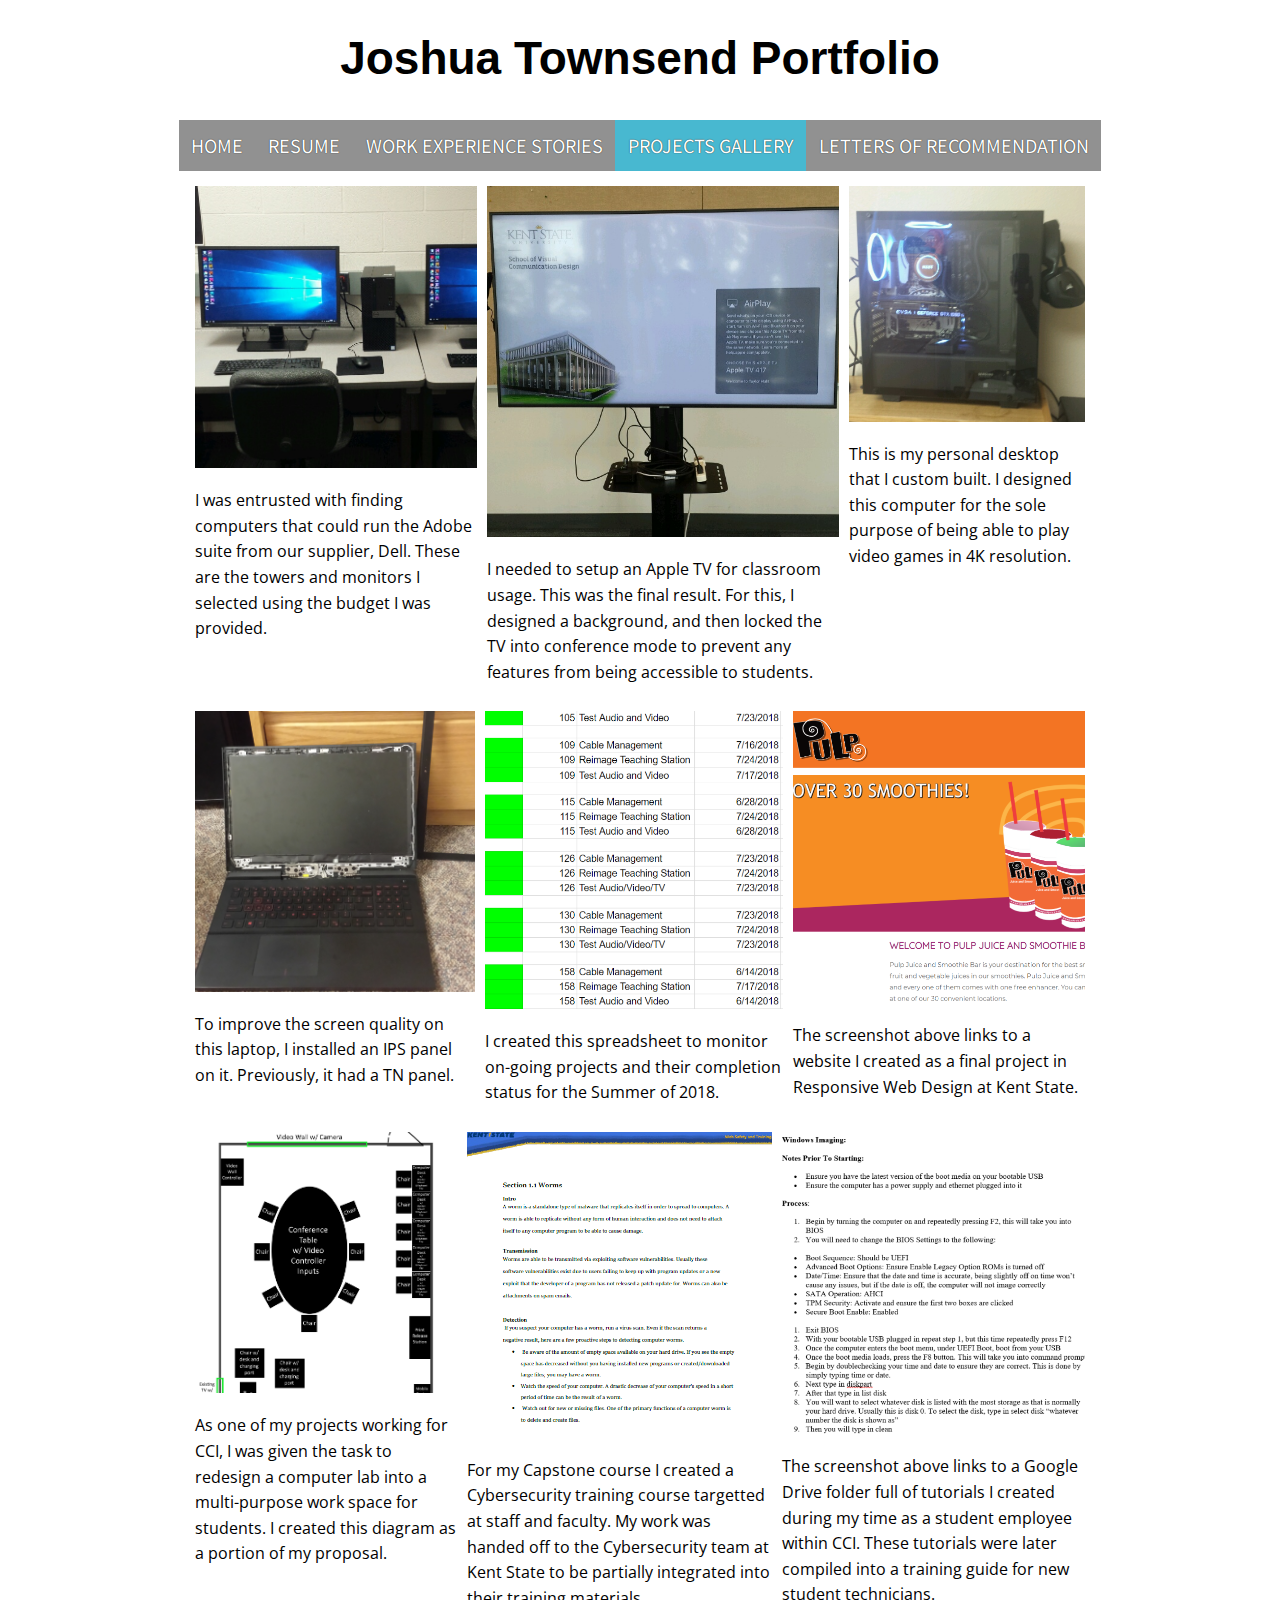
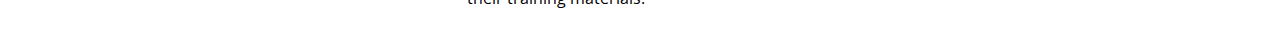
==== gallery.html @ f443a2e9 "Lots of updates" ====
<!DOCTYPE html>
<html lang="en" dir="ltr">
  <head>
    <link href="https://fonts.googleapis.com/css?family=Syncopate|Noto+Sans+KR|Open+Sans" rel="stylesheet">
    <link rel="stylesheet" type="text/css" href="port.css">
    <meta charset="utf-8">
    <meta http-equiv="X-UA-Compatible" content="IE=edge">
    <meta name="viewport" content="width=device-width, initial-scale=1">
    <title>Gallery</title>
    <link rel="apple-touch-icon" sizes="180x180" href="apple-touch-icon.png">
    <link rel="icon" type="image/png" sizes="32x32" href="favicon-32x32.png">
    <link rel="icon" type="image/png" sizes="16x16" href="favicon-16x16.png">
    <link rel="manifest" href="site.webmanifest">
    <link rel="mask-icon" href="safari-pinned-tab.svg" color="#5bbad5">
    <meta name="msapplication-TileColor" content="#2d89ef">
    <meta name="theme-color" content="#ff0000">
  </head>
  <body>

    <header>
<h1>Joshua Townsend Portfolio</h1>
    </header>

<section class="navigator">
    <nav>
          <ul>
            <li><a href="index.html">HOME</a></li>
            <li><a href="resume.html">RESUME</a></li>
            <li><a href="stories.html">WORK EXPERIENCE STORIES</a></li>
            <li><a class="active" href="gallery.html">PROJECTS GALLERY</a></li>
            <li><a href="#">LETTERS OF RECOMMENDATION</a></li>
          </ul>
      </nav>
</section>

    <main>

      <section class="rowone">
        <div class="media">
      <a target="_blank" href="Images/LabFull.jpg">
			<img src="Images/LabSmall.png" alt= "Lab Computers">
    </a>
    <p>I was entrusted with finding computers that could run the Adobe suite from our supplier, Dell. These are the towers and monitors I selected using the budget I was provided.</p>
		</div>
    <div class="media">
      <a target="_blank" href="Images/TVFull.jpg">
      <img src="Images/TVSmall.png" alt= "Apple TV">
      </a>
    <p>I needed to setup an Apple TV for classroom usage. This was the final result. For this, I designed a background, and then locked the TV into conference mode to prevent any features from being accessible to students.</p>
</div>
<div class="media">
  <a target="_blank" href="Images/DesktopSmall.png">
  <img src="Images/DesktopSmall.png" alt= "My Desktop">
</a>
<p>This is my personal desktop that I custom built. I designed this computer for the sole purpose of being able to play video games in 4K resolution.</p>
</div>
</section>
<section class="rowtwo">
<div class="media">
  <a target="_blank" href="Images/LaptopFull.jpg">
  <img src="Images/LaptopSmall.png" alt= "Screen Replacement">
</a>
<p>To improve the screen quality on this laptop, I installed an IPS panel on it. Previously, it had a TN panel. </p>
</div>
<div class="media">
  <a target="_blank" href="Images/SumProFull.png">
  <img src="Images/SumProSmall.png" alt= "Project Spreadsheet">
</a>
<p>I created this spreadsheet to monitor on-going projects and their completion status for the Summer of 2018.</p>
</div>
<div class="media">
  <a target="_blank" href="https://kentstateweb.github.io/fall-2018-joshua-townsend-pulp/prototype/index.html">
  <img src="Images/PulpSmall.png" alt= "Pulp Website Project">
</a>
<p>The screenshot above links to a website I created as a final project in Responsive Web Design at Kent State.</p>
</div>
</section>

<section class="rowthree">
<div class="media">
  <a target="_blank" href="Images/TLH168Full.png">
  <img src="Images/TLH168Small.png" alt= "Room Redesign Diagram">
</a>
<p>As one of my projects working for CCI, I was given the task to redesign a computer lab into a multi-purpose work space for students. I created this diagram as a portion of my proposal. </p>
</div>
<div class="media">
  <a target="_blank" href="https://drive.google.com/drive/folders/1Aks75MblOYzc4GlrwP5-O37Lk4slXQBx?usp=sharing">
  <img src="Images/SecSmall.png" alt= "Cybersecurity Training Document">
</a>
<p>For my Capstone course I created a Cybersecurity training course targetted at staff and faculty. My work was handed off to the Cybersecurity team at Kent State to be partially integrated into their training materials.</p>
</div>
<div class="media">
  <a target="_blank" href="https://drive.google.com/drive/folders/1WPV7ozfMP_HC9NWg10Ablg5cceabkga9?usp=sharing">
  <img src="Images/TrainingSmall.png" alt= "On-Board Training Document">
</a>
<p>The screenshot above links to a Google Drive folder full of tutorials I created during my time as a student employee within CCI. These tutorials were later compiled into a training guide for new student technicians.</p>
</div>
</section>

    </main>

    <footer>

    </footer>

  </body>
</html>
---- port.css ----
body {
	max-width: 100%;
}

header {
	margin: 0 auto;
  width: 100%;
	position: relative;
}

h1 {
	font-family: 'Syncopate', sans-serif;
	font-size: 46px;
}

@media screen and (min-width: 1100px){
.navigator {
	text-align: center;
}

nav {
	display: inline-block;
}

nav a {
	display: inline-block;
}

nav li {
	display: inline-block;
}
}

@media screen and (max-width: 1099px){
	h1 {
		text-align: center;
		font-size: 42px;
	}
}

@media screen and (min-width: 1100px){
	h1 {
		text-align: center;
	}
}

h2 {
	font-family: 'Open Sans', sans-serif;
	font-size: 30px;
}

/* Main Content Area  */
main {
	margin: 0 auto;
	width: 900px;
	max-width: 100%;
}

/* Navigation */
nav {
	background: #919191;
	margin-top: 4px;
}
nav ul {
  list-style: none;
	padding: 0;
	margin: 0;
}
nav li {
	text-align: center;
	color: white;
}
@media screen and (min-width: 1100px) {
	nav ul {
		display: flex;
	}
}

/* Navigation Links */

li a {
    display: block;
		color: white;
		text-shadow: #000 0px 0px 1px;
    text-decoration: none;
		padding: 0.7em;
		font-size: 18px;
		font-family: 'Noto Sans KR', sans-serif;
}

li a:hover {
    background-color: #484A47;
    color: white;
}

li a.active {
    background-color: #48B8D0;
    color: white;
}

main p {
  line-height: 160%;
	font-family: 'Open Sans', sans-serif;
}

main img {
  max-width: 100%;
}

.Professional {
	margin: 0 auto;
  width: 45%;
  padding-top: 0.5em;
  padding-bottom: 0.5em;
}

@media screen and (min-width: 1100px) {
  .Professional {
		float: right;
		width: 30%;
		padding-left: 25px;
		padding-top: 25px;
		padding-bottom: 25px;
	}
}

/* Gallery */

section .media {
   min-width: 0;
   margin: 5px;
	 max-width: 500px;
}

section img {
	 width: 100%;
	 max-width: 100%;
}

.rowone {
	margin-top: 10px;
	justify-content: center;
}

.rowtwo {
	justify-content: center;
}

.rowthree {
	justify-content: center;
}

/* Gallery Row Control */
@media screen and (min-width: 1100px) {
	.rowone {
			display: flex;
		}
		.rowtwo {
				display: flex;
			}
			.rowthree {
					display: flex;
				}

			/* Gallery Image Effect */
			section img:hover {
			    transform: scale(0.97);
			    transition: 0.5s all ease;
			}
}

.Qualifications {
	font-family: 'Open Sans', sans-serif;
	line-height: 160%;
}

.Long {
	margin: 0;
  padding: 1em;
}

h3 {
	font-weight: normal;
	font-family: 'Open Sans', sans-serif;
	font-size: 16px;
	padding: 0.3em;
  margin: 0;
}

.Button {
	background-color: #48B8D0;
	color: white;
	text-decoration: none;
	padding: 1.1em;
	border-radius: 0.7em;
	font-family: 'Open Sans', sans-serif;
	text-shadow: #000 0px 0px 2px;
	box-shadow: black 0px 1px 3px;
}

.headertext {
	max-width: 100%;
	max-height: auto;
}
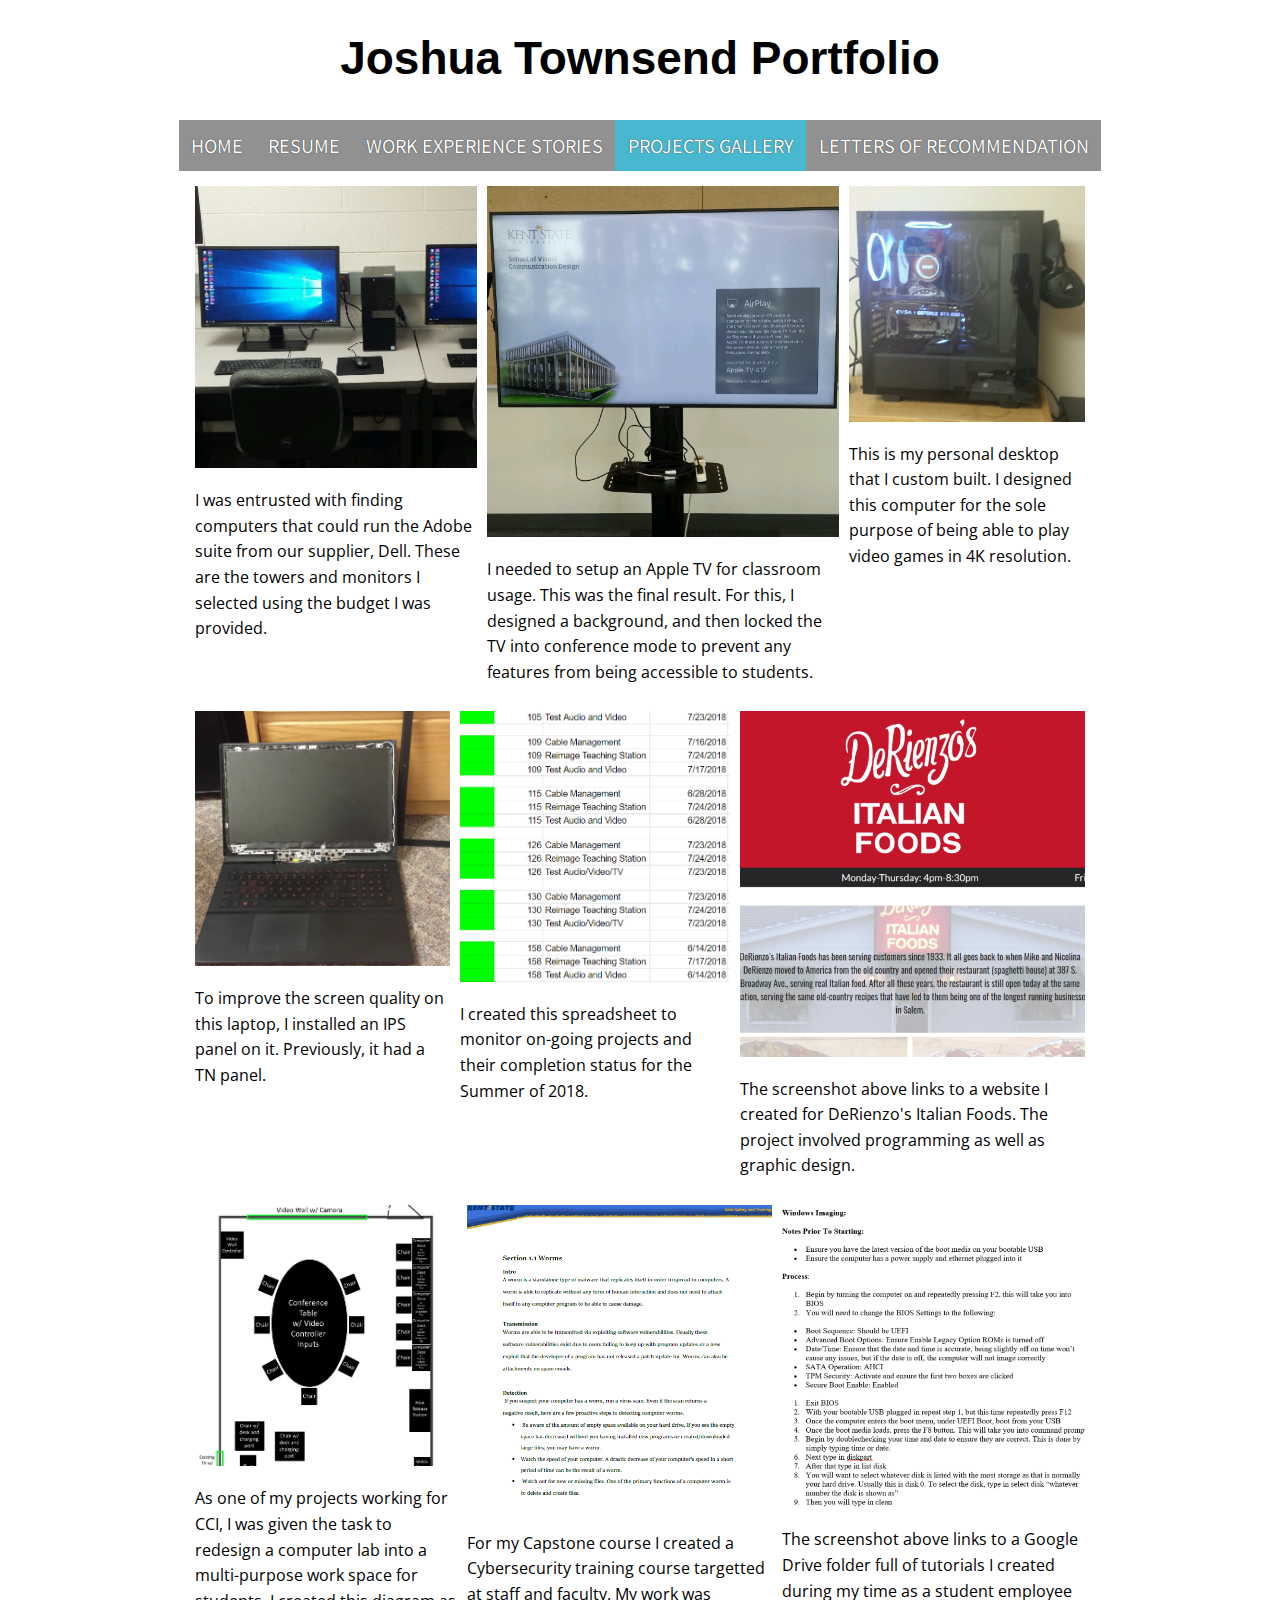
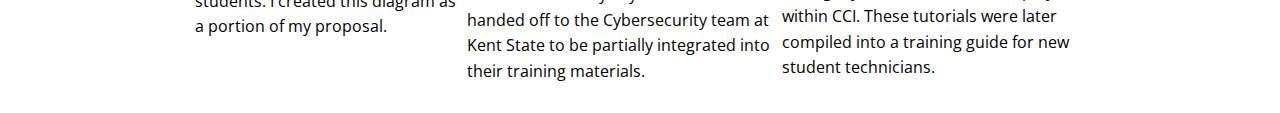
==== commit d1ee500d: "Added DeRienzos Project" ====
--- a/gallery.html
+++ b/gallery.html
@@ -24,11 +24,11 @@
 <section class="navigator">
     <nav>
           <ul>
-            <li><a href="index.html">HOME</a></li>
-            <li><a href="resume.html">RESUME</a></li>
-            <li><a href="stories.html">WORK EXPERIENCE STORIES</a></li>
-            <li><a class="active" href="gallery.html">PROJECTS GALLERY</a></li>
-            <li><a href="#">LETTERS OF RECOMMENDATION</a></li>
+            <li><a href="index">HOME</a></li>
+            <li><a href="resume">RESUME</a></li>
+            <li><a href="stories">WORK EXPERIENCE STORIES</a></li>
+            <li><a class="active" href="gallery">PROJECTS GALLERY</a></li>
+            <li><a href="letters">LETTERS OF RECOMMENDATION</a></li>
           </ul>
       </nav>
 </section>
@@ -69,10 +69,10 @@
 <p>I created this spreadsheet to monitor on-going projects and their completion status for the Summer of 2018.</p>
 </div>
 <div class="media">
-  <a target="_blank" href="https://kentstateweb.github.io/fall-2018-joshua-townsend-pulp/prototype/index.html">
-  <img src="Images/PulpSmall.png" alt= "Pulp Website Project">
+  <a target="_blank" href="https://derienzositalianfoods.com/">
+  <img src="Images/DeRienzosSmall.png" alt= "Pulp Website Project">
 </a>
-<p>The screenshot above links to a website I created as a final project in Responsive Web Design at Kent State.</p>
+<p>The screenshot above links to a website I created for DeRienzo's Italian Foods. The project involved programming as well as graphic design.</p>
 </div>
 </section>
 
--- a/port.css
+++ b/port.css
@@ -202,3 +202,33 @@
 	max-width: 100%;
 	max-height: auto;
 }
+
+.Recs {
+	float: center;
+	margin: 0 auto;
+}
+
+.letters {
+	font-weight: normal;
+	font-family: 'Open Sans', sans-serif;
+	font-size: 16px;
+	padding: 0.3em;
+  margin: 0;
+	background-color: #48B8D0;
+	color: white;
+	text-shadow: #000 0px 0px 2px;
+}
+
+.Title {
+	width: 660px;
+	display: block;
+	text-align: center;
+	margin: 0 auto;
+	max-width: 100%;
+	height: auto;
+}
+
+iframe {
+	max-width: 100%;
+	height: auto;
+}
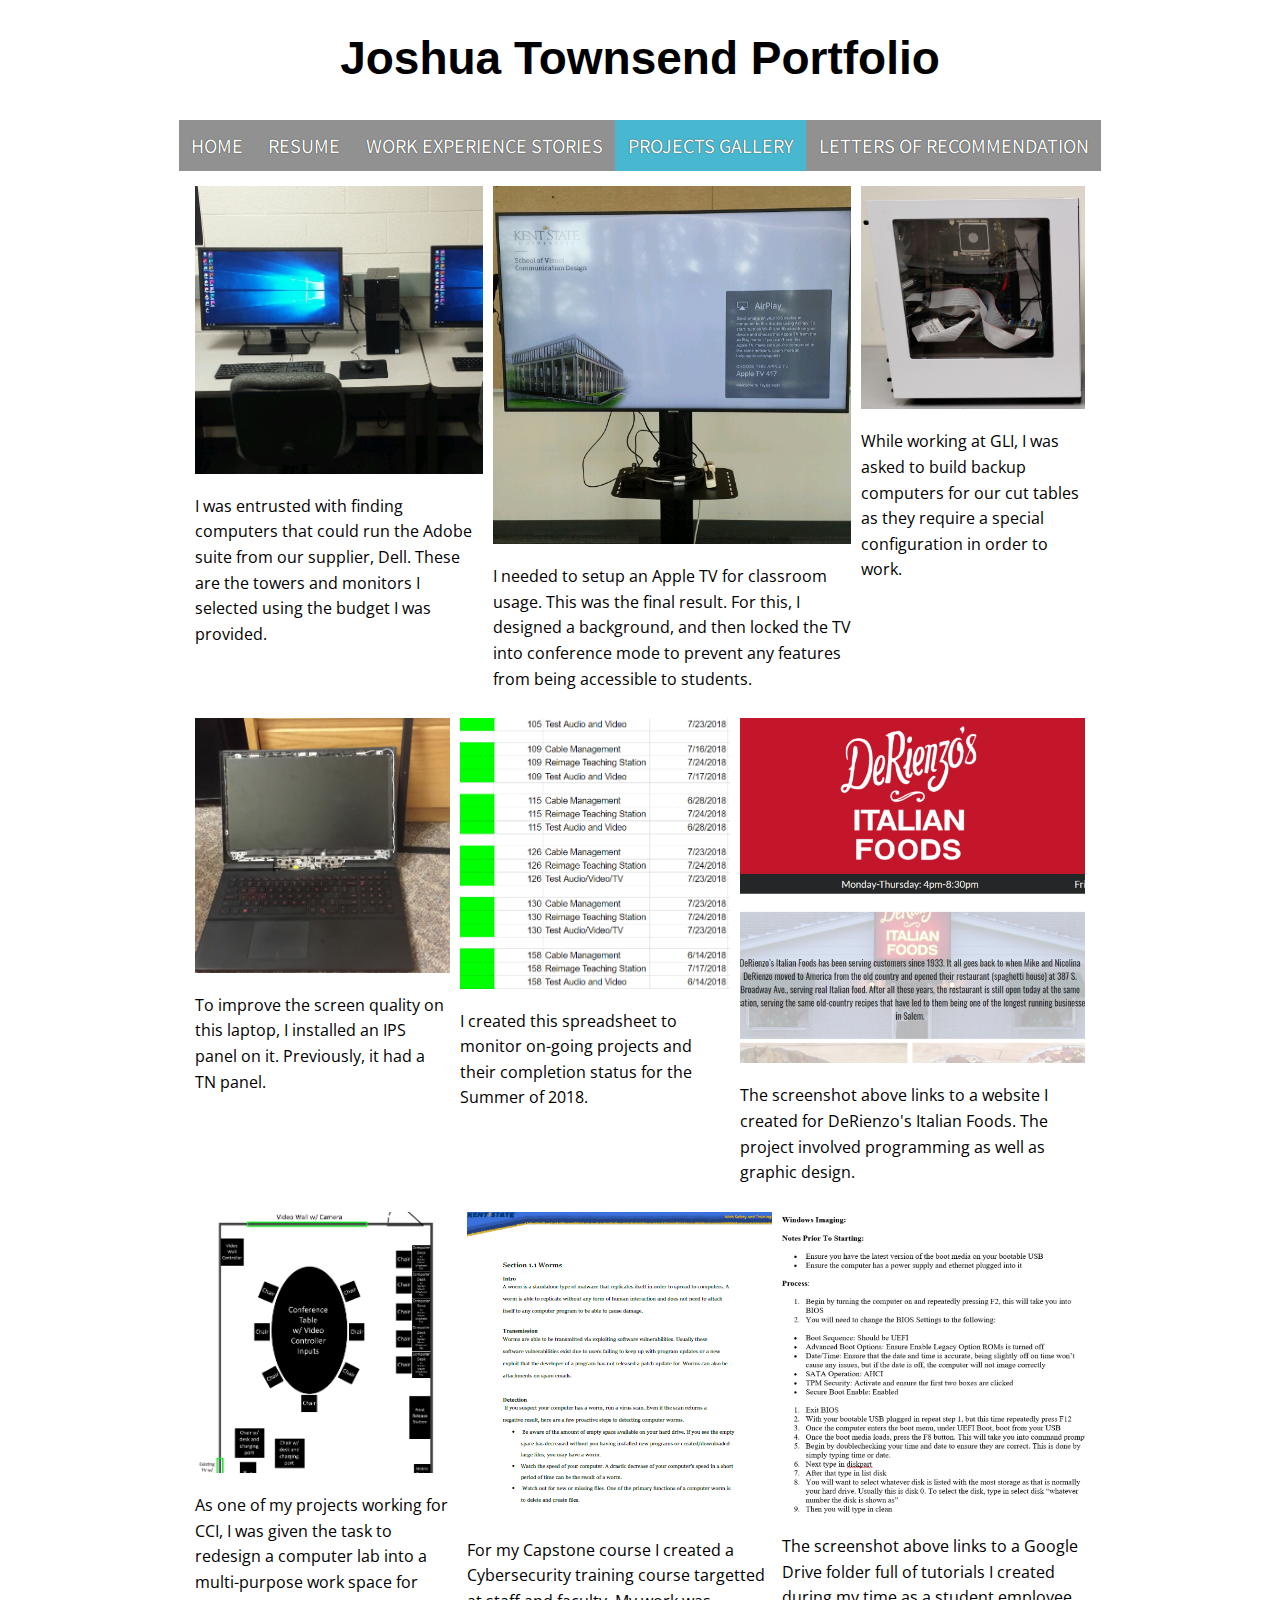
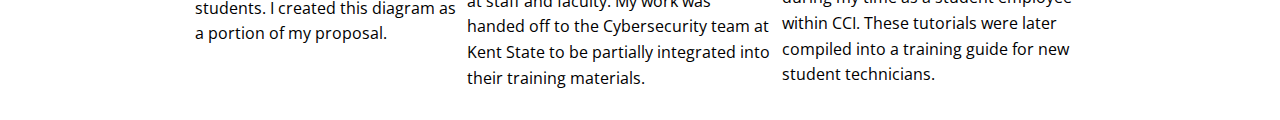
==== commit 1e78bda9: "Gallery Page Updated" ====
--- a/gallery.html
+++ b/gallery.html
@@ -49,10 +49,10 @@
     <p>I needed to setup an Apple TV for classroom usage. This was the final result. For this, I designed a background, and then locked the TV into conference mode to prevent any features from being accessible to students.</p>
 </div>
 <div class="media">
-  <a target="_blank" href="Images/DesktopSmall.png">
-  <img src="Images/DesktopSmall.png" alt= "My Desktop">
+  <a target="_blank" href="Images/CutFull.png">
+  <img src="Images/CutSmall.png" alt= "Cut Table Computers">
 </a>
-<p>This is my personal desktop that I custom built. I designed this computer for the sole purpose of being able to play video games in 4K resolution.</p>
+<p>While working at GLI, I was asked to build backup computers for our cut tables as they require a special configuration in order to work.</p>
 </div>
 </section>
 <section class="rowtwo">
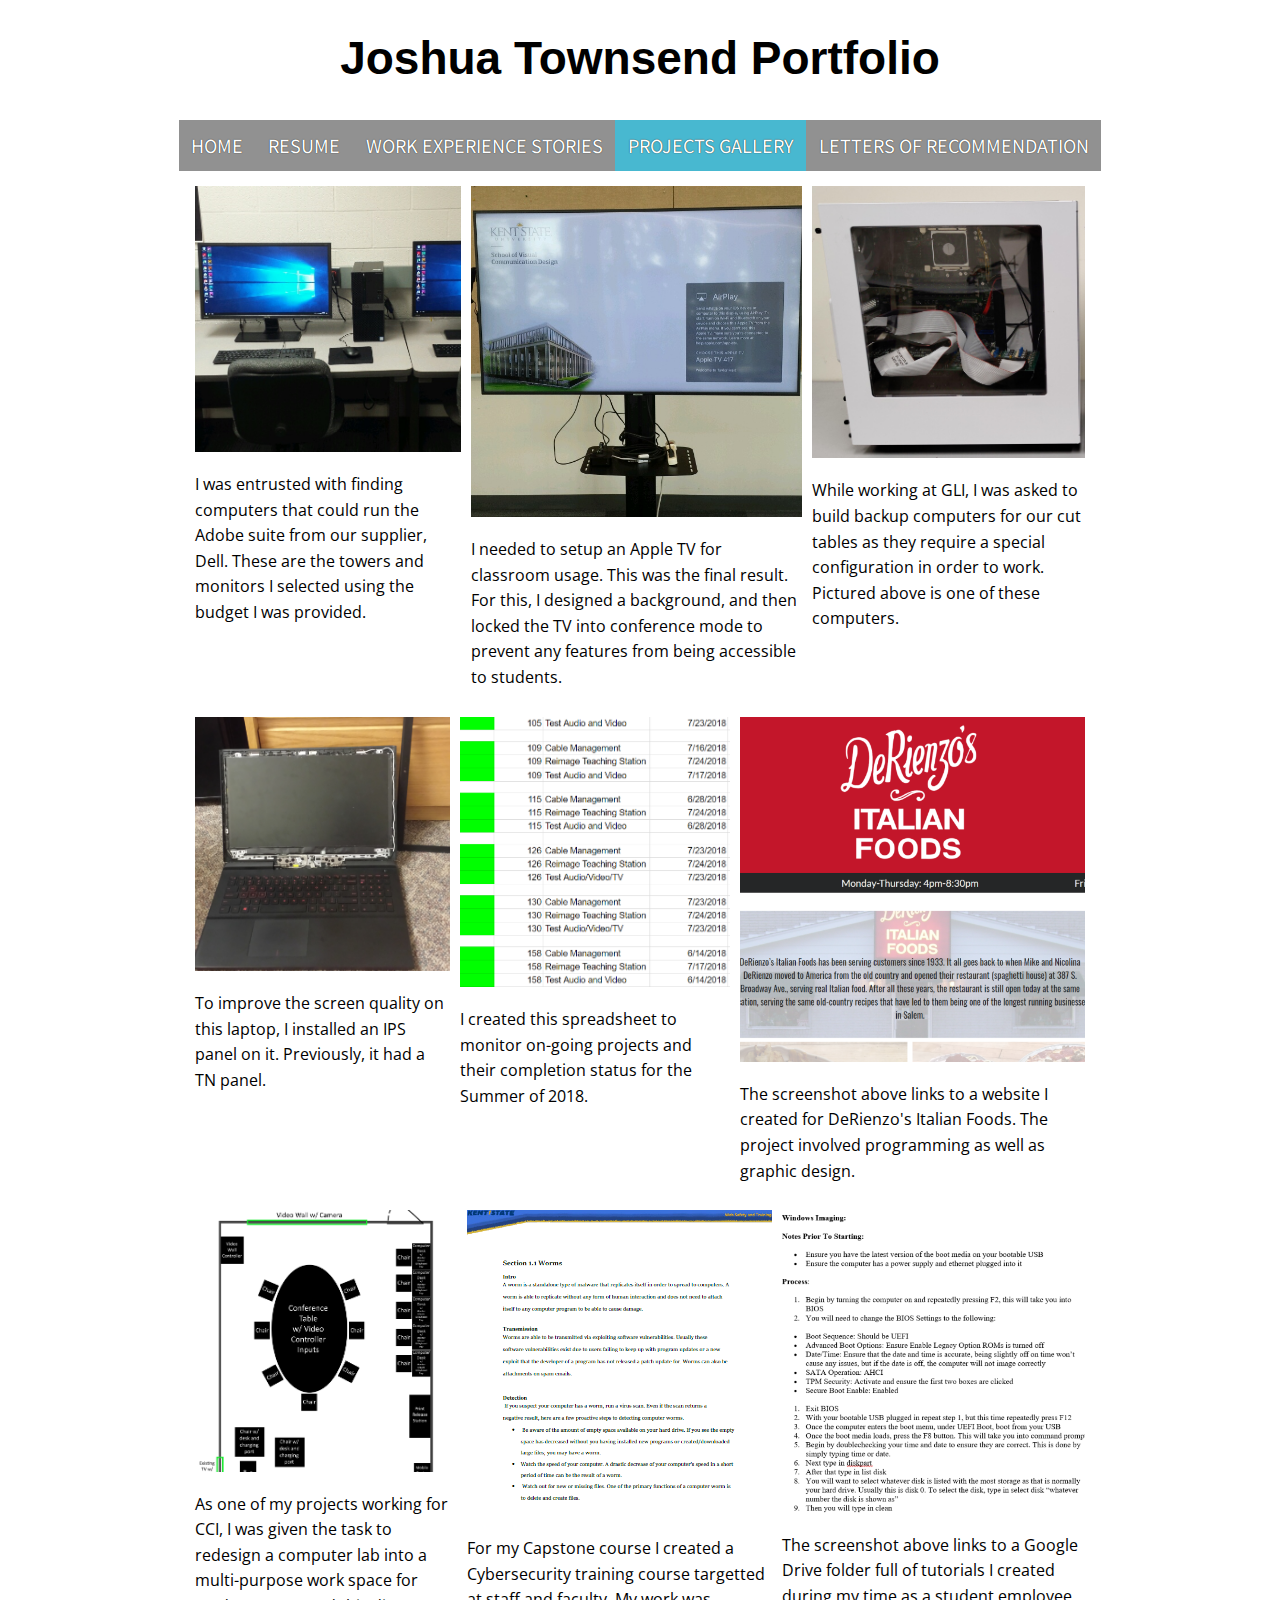
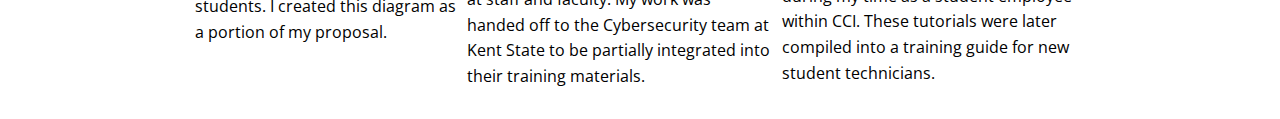
==== commit 668d81f6: "Some Final Tweak for GLI Update" ====
--- a/gallery.html
+++ b/gallery.html
@@ -52,7 +52,7 @@
   <a target="_blank" href="Images/CutFull.png">
   <img src="Images/CutSmall.png" alt= "Cut Table Computers">
 </a>
-<p>While working at GLI, I was asked to build backup computers for our cut tables as they require a special configuration in order to work.</p>
+<p>While working at GLI, I was asked to build backup computers for our cut tables as they require a special configuration in order to work. Pictured above is one of these computers.</p>
 </div>
 </section>
 <section class="rowtwo">
